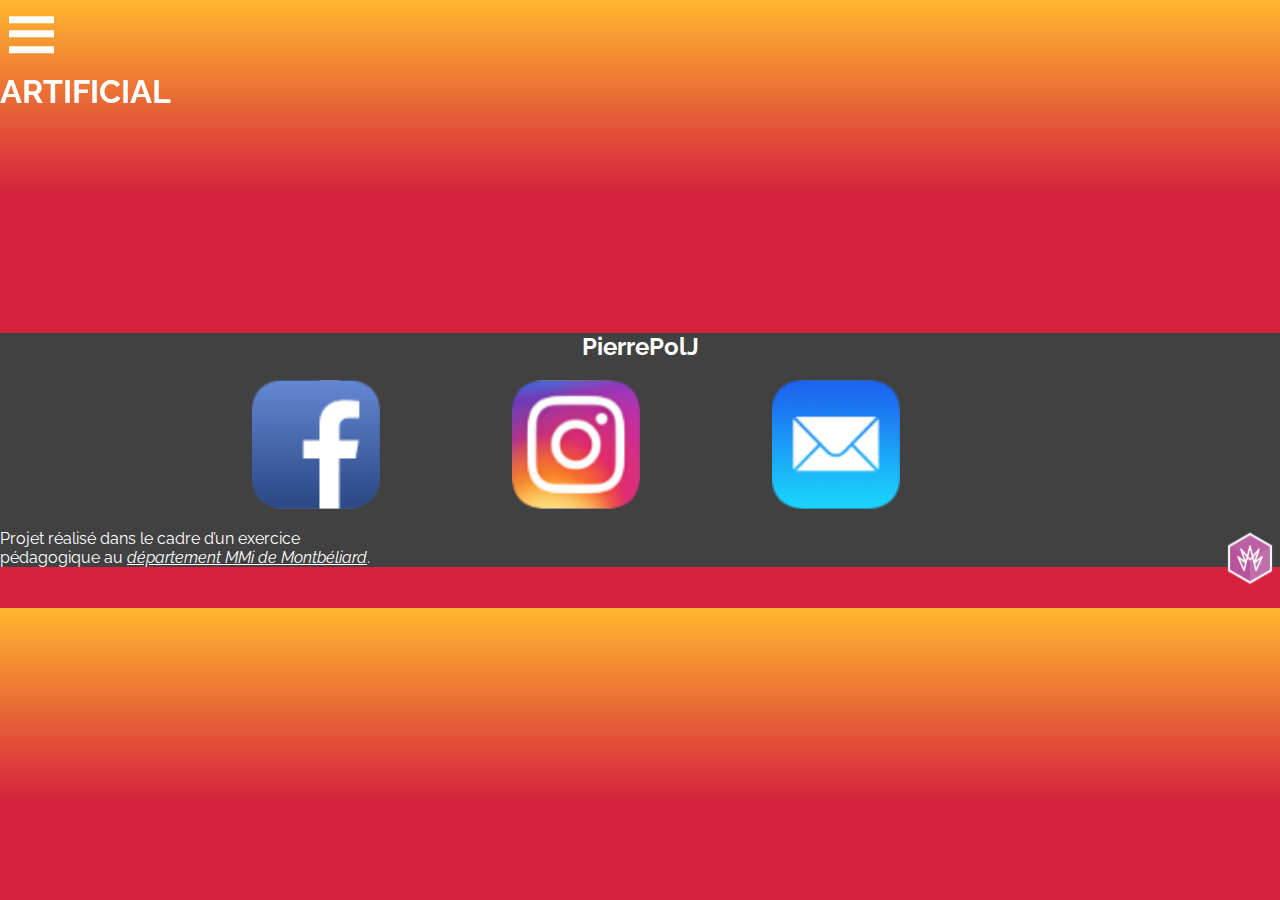
==== index.html @ 34f53326 "Jour 1 (+Footer)" ====
<!DOCTYPE html>
<html lang="fr">
<head>
    <meta charset="UTF-8">
    <meta http-equiv="X-UA-Compatible" content="IE=edge">
    <meta name="viewport" content="width=device-width, initial-scale=1.0">

    <link rel="stylesheet" href="./src/css/style.css">

    <title>ARTIFICIAL</title>
</head>

<body class="index">
    
<header>

    <p style="float:left"> <img src="./public/icon/Menu-Button.svg" alt="Boutton menu Hamburger" class="header_button_menu"> </p>
    <h1 class="header_titre header_titre_index"> ARTIFICIAL </h1>

</header>

<main>
    <br>
    <br>
    <br>
    <br>
    <br>
    <br>
    <br>
    <br>
    <br>
    <br>
    <br>
    <br>
    <br>
    <br>
    <br>
    <br>
    <br>
</main>


<footer>

    <h2 class="footer_name">PierrePolJ</h2>

    <div class="footer_icons">
        <a href="https://www.facebook.com/"><img src="./public/icon/Icone Facebook.svg" alt="Icone Facebook" class="footer_icons_element"></a>
        <a href="mailto:marwinrdgs.pro@gmail.com"><img src="./public/icon/Icon Instagram.svg" alt="Icone Instagram" class="footer_icons_element"></a>
        <a href="https://www.instagram.com/"><img src="./public/icon/Icone Mail.svg" alt="Icone Mail" class="footer_icons_element"></a>
    </div>

    <p style="float:right"><a href="http://mmimontbeliard.com/" target="_blank"><img src="./public/icon/LogoMMi.svg" alt="Logo MMI"></a></p>
    <p class="footer_ML">Projet réalisé dans le cadre d’un exercice <br> pédagogique au <a href="http://mmimontbeliard.com/" target="_blank"><em>département MMi de Montbéliard</em></a>.</p>

</footer>

</body>

</html>
---- src/css/style.css ----
/* Foots */
@import url('https://fonts.googleapis.com/css2?family=Josefin+Sans:ital,wght@0,100;0,200;0,300;0,400;0,500;0,600;0,700;1,100;1,200;1,300;1,400;1,500;1,600;1,700&family=Raleway:ital,wght@0,100;0,200;0,300;0,400;0,500;0,600;0,700;0,800;0,900;1,100;1,200;1,300;1,400;1,500;1,600;1,700;1,800&display=swap');

/* Bases */
@import url("./bases/main.css");
@import url("./bases/media.css");
@import url("./bases/menu.css");

/* Components */
@import url("./components/buttons.css");

/* Layout */
@import url("./layout/footer.css");
@import url("./layout/header.css");

/* Pages */
@import url("./pages/articles.css");
@import url("./pages/index.css");

/* Utils */
@import url("./utils/variables.css");

/* Vendors */
@import url("./vendors/normalize.css");
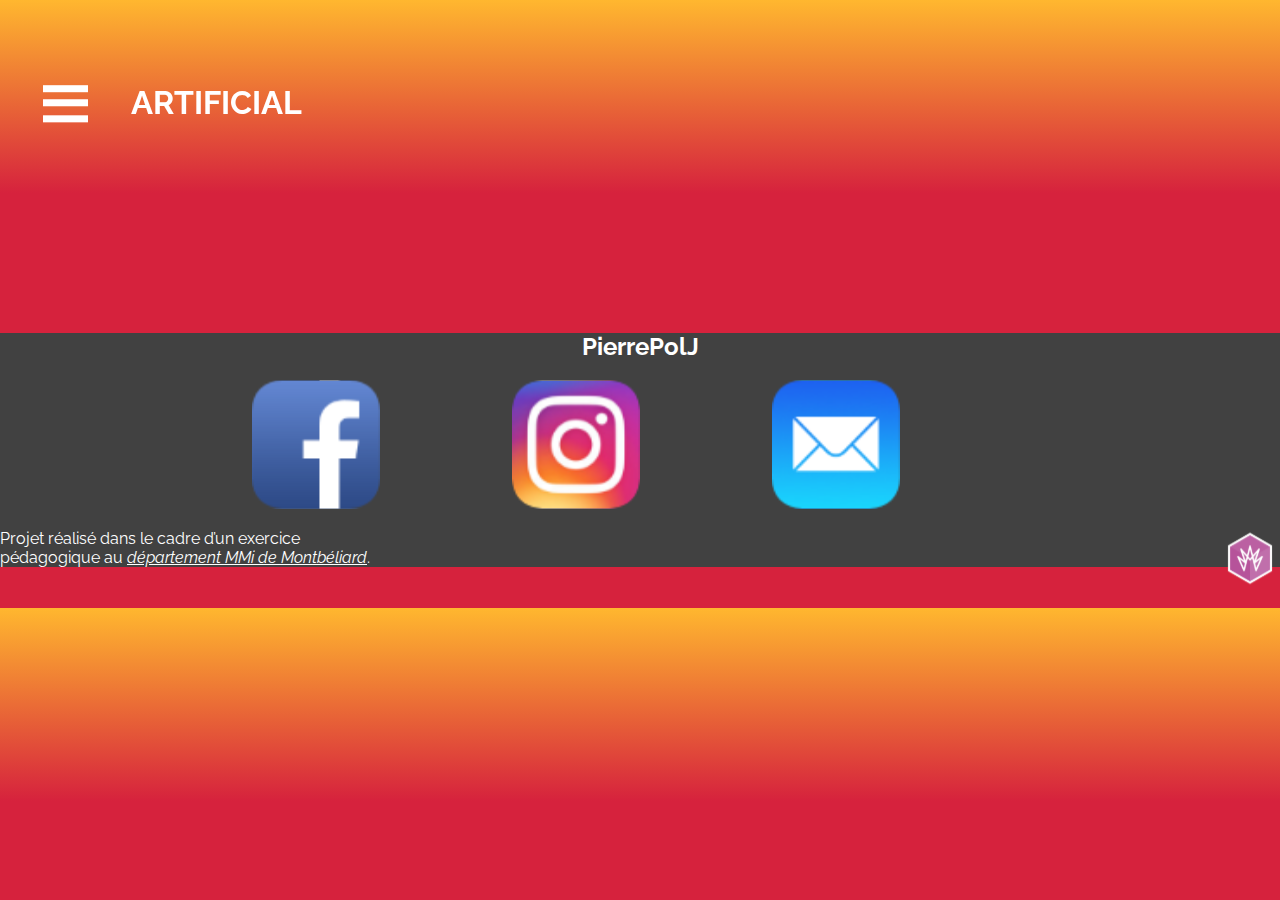
==== commit 8d17bd17: "Mardi matin (+header)" ====
--- a/index.html
+++ b/index.html
@@ -14,7 +14,7 @@
     
 <header>
 
-    <p style="float:left"> <img src="./public/icon/Menu-Button.svg" alt="Boutton menu Hamburger" class="header_button_menu"> </p>
+    <img src="./public/icon/Menu-Button.svg" alt="Boutton menu Hamburger" class="header_button_menu">
     <h1 class="header_titre header_titre_index"> ARTIFICIAL </h1>
 
 </header>
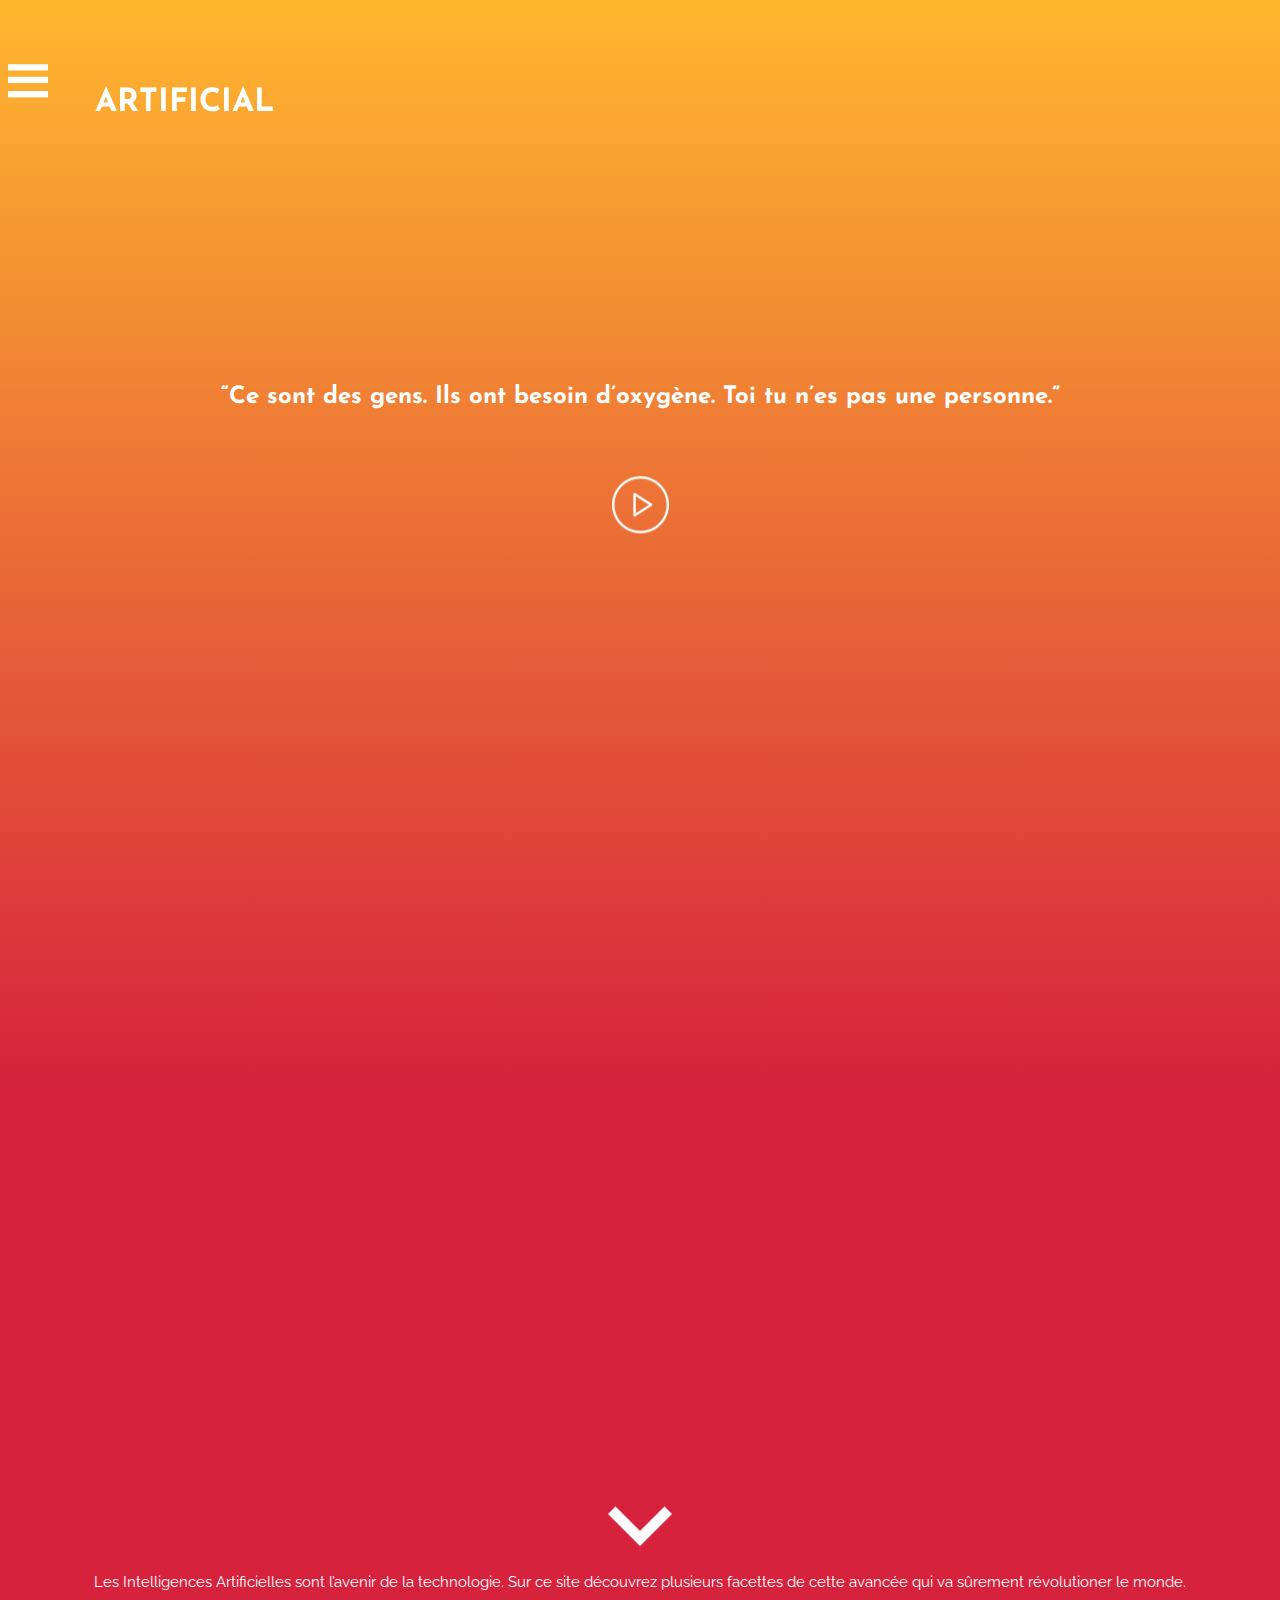
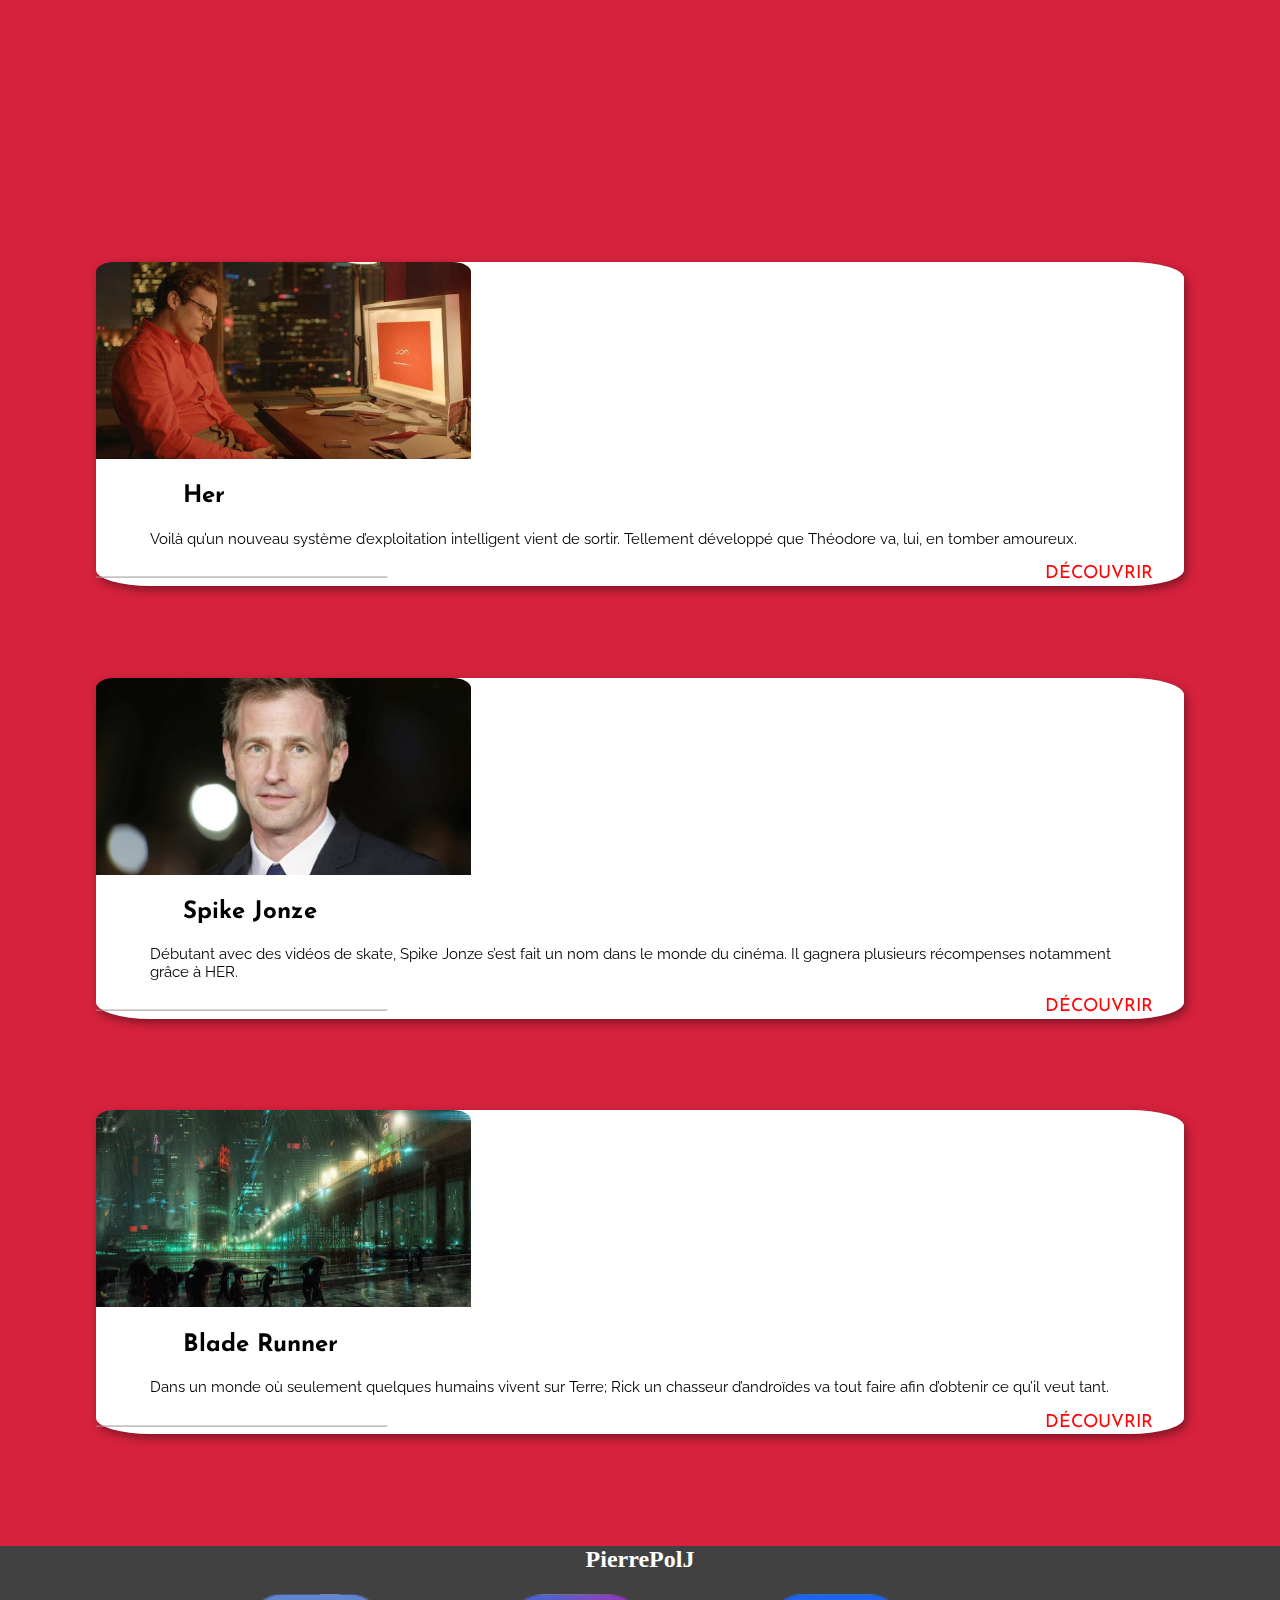
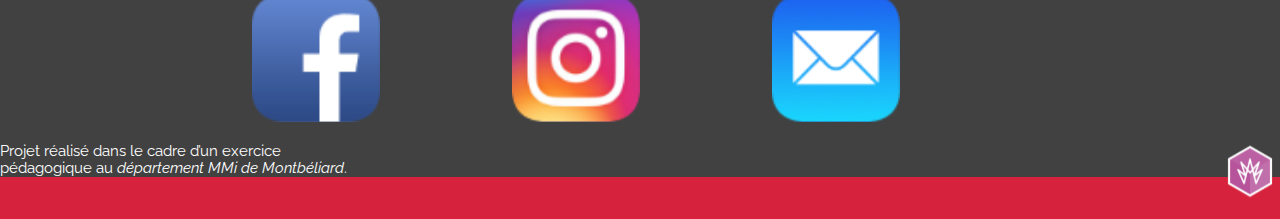
==== commit 5905076e: "Mardi Matin (+accueil = menu, cards)" ====
--- a/index.html
+++ b/index.html
@@ -14,29 +14,92 @@
     
 <header>
 
-    <img src="./public/icon/Menu-Button.svg" alt="Boutton menu Hamburger" class="header_button_menu">
-    <h1 class="header_titre header_titre_index"> ARTIFICIAL </h1>
+    <nav>
+    
+        <img src="./public/icon/Menu-Button.svg" alt="Boutton menu Hamburger" class="header_button_menu" id="toggleIcon" onclick="menuToggle()">
+        <img src="./public/icon/Menu-Button.svg" alt="Boutton menu Hamburger" class="header_button_menu2">
+        
+        <div id="menu-overlay" class="nav">
+            <ul class="menu_ul">
+                <div class="menu_li menu_liens"> <img src="./public/icon/cross.svg" id="toggleIcon" onclick="menuToggle()" class="menu-cross"> </div>
+                <li class="menu_li"><a href="./article1_her.html" class="menu_liens">Her</a></li>
+                <li class="menu_li"><a href="./article2 _Spike-Jonze.html" class="menu_liens">Spike Jonze</a></li>
+                <li class="menu_li"><a href="./article3_Blade-Runner.html" class="menu_liens">Blade Runner</a></li>
+                <li class="menu_li"><a href="./a_propos.html" class="menu_liens">À Propos</a></li>
+                <li class="menu_li"><a href="./contact.html" class="menu_liens">Contact</a></li>
+                <li class="menu_li"> <a href="./autres_projets.html" class="menu_liens"> Autres Projets</a></li>
+            </ul>
+    
+    
+            <script type="text/javascript">
+                function menuToggle(){
+                    var nav = document.getElementById('menu-overlay');
+                    nav.classList.toggle('active');
+    
+                    var nav = document.getElementById('toggleIcon');
+                    nav.classList.toggle('active');
+                    }
+            </script>
+    
+        </div>
+    </nav>
+
+    
+    <h1 class="header_titre header_titre_index"><a href="./index.html"> ARTIFICIAL </a></h1>
 
 </header>
 
 <main>
-    <br>
-    <br>
-    <br>
-    <br>
-    <br>
-    <br>
-    <br>
-    <br>
-    <br>
-    <br>
-    <br>
-    <br>
-    <br>
-    <br>
-    <br>
-    <br>
-    <br>
+
+    <h2 class="index_citation">“Ce sont des gens. Ils ont besoin d’oxygène. Toi tu n’es pas une personne.”</h2>
+
+    <img src="./public/icon/play.svg" alt="Boutton Play" class="play_button">
+
+
+    <img src="./public/icon/arrow_bottom.svg" alt="Flèche" class="arrow_bottom">
+
+    <p class="pitch-site">Les Intelligences Artificielles sont l’avenir de la technologie. Sur ce site découvrez plusieurs facettes de cette avancée qui va sûrement révolutioner le monde.</p>
+
+
+    <div class="card_index">
+        <img src="./public/img/article1_miniature.png" class="card_miniature">
+        
+        <h2 class="card_index_title">Her</h2>
+
+        <p class="card_index_contenu">Voilà qu’un nouveau système d’exploitation intelligent vient de sortir. Tellement développé que Théodore va, lui, en tomber amoureux.</p>
+
+            <img src="./public/icon/Line.svg" class="card_line">
+            <a href="./article1_her.html"><button class="card_button card_button_index">DÉCOUVRIR</button></a>
+    </div>
+
+<br><br><br><br><br>
+
+<div class="card_index">
+    <img src="./public/img/article2_miniature.png" class="card_miniature">
+    
+    <h2 class="card_index_title">Spike Jonze</h2>
+
+    <p class="card_index_contenu">Débutant avec des vidéos de skate, Spike Jonze s’est fait un nom dans le monde du cinéma. Il gagnera plusieurs récompenses notamment grâce à HER.</p>
+
+        <img src="./public/icon/Line.svg" class="card_line">
+        <a href="./article2 _Spike-Jonze.html"><button class="card_button card_button_index">DÉCOUVRIR</button></a>
+</div>
+
+<br><br><br><br><br>
+
+<div class="card_index">
+    <img src="./public/img/article3_miniature.png" class="card_miniature">
+    
+    <h2 class="card_index_title">Blade Runner</h2>
+
+    <p class="card_index_contenu">Dans un monde où seulement quelques humains vivent sur Terre; Rick un chasseur d’androïdes va tout faire afin d’obtenir ce qu’il veut tant.</p>
+
+        <img src="./public/icon/Line.svg" class="card_line">
+        <a href="./article3_Blade-Runner.html"><button class="card_button card_button_index">DÉCOUVRIR</button></a>
+</div>
+
+<br><br><br><br><br>
+
 </main>
 
 
--- a/src/css/style.css
+++ b/src/css/style.css
@@ -8,6 +8,7 @@
 
 /* Components */
 @import url("./components/buttons.css");
+@import url("./components/cards.css");
 
 /* Layout */
 @import url("./layout/footer.css");
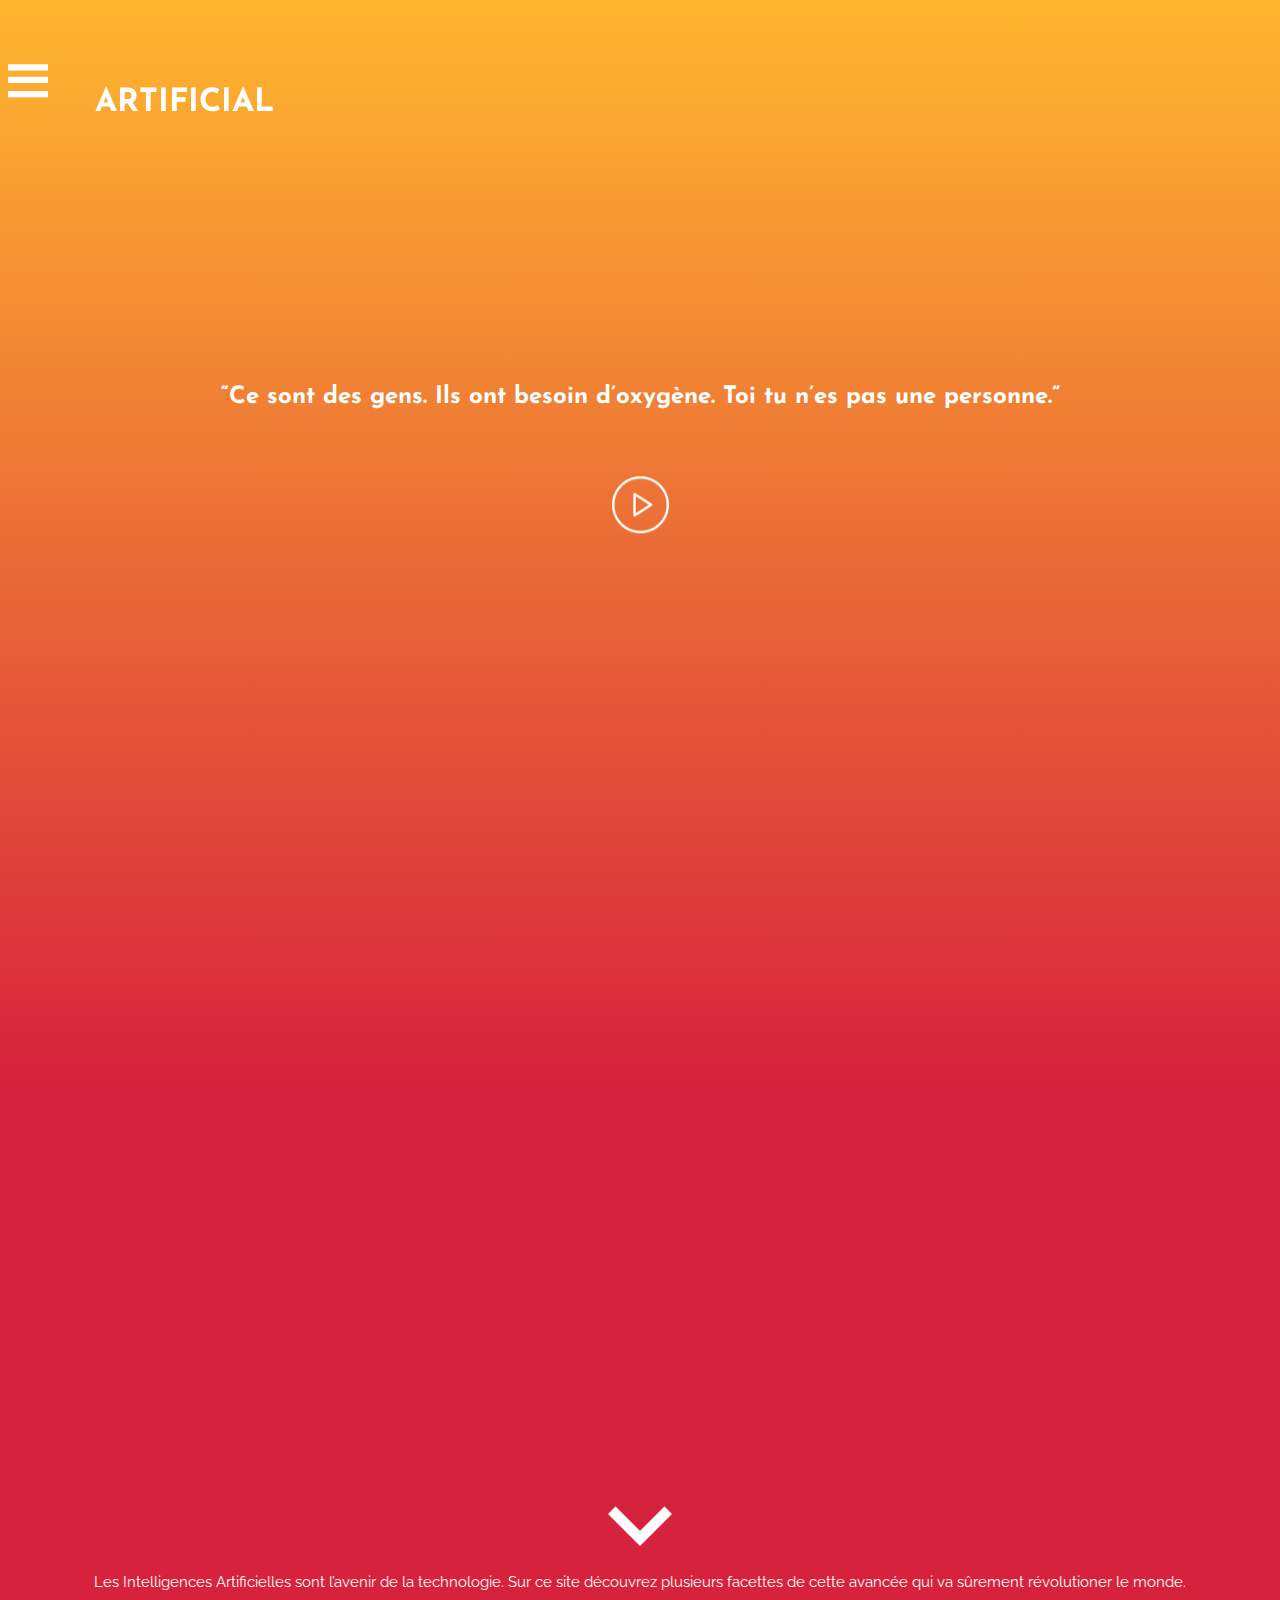
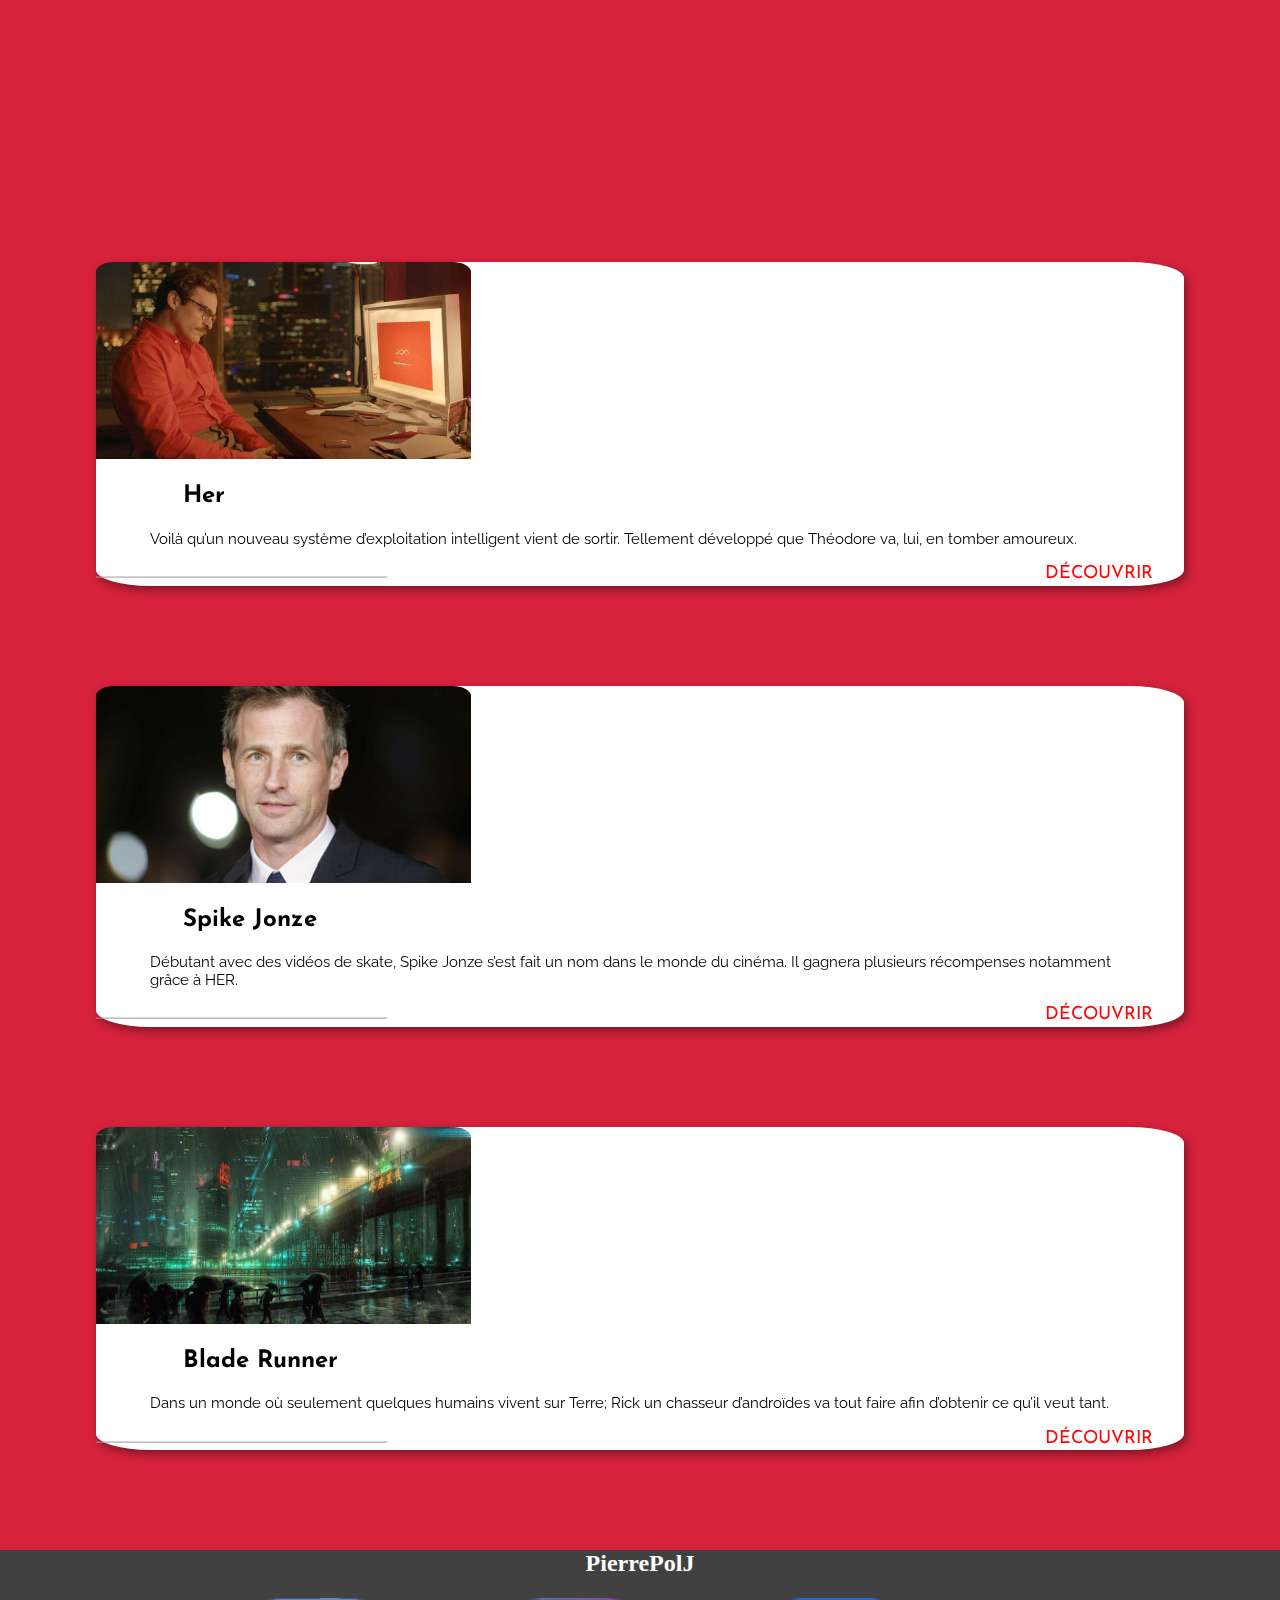
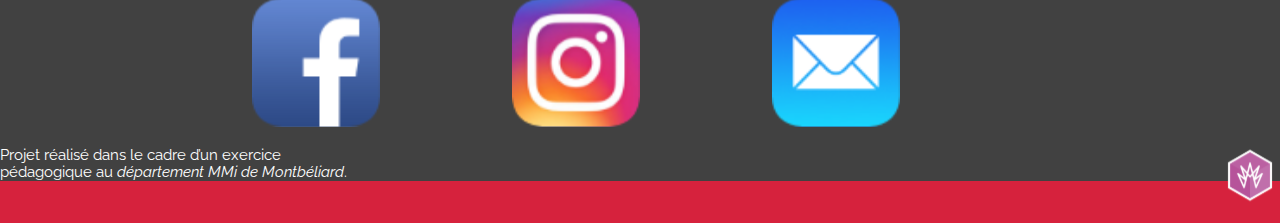
==== commit a4150bda: "Mercredi matin (+ article 2 commit + changement image fais)" ====
--- a/index.html
+++ b/index.html
@@ -22,6 +22,7 @@
         <div id="menu-overlay" class="nav">
             <ul class="menu_ul">
                 <div class="menu_li menu_liens"> <img src="./public/icon/cross.svg" id="toggleIcon" onclick="menuToggle()" class="menu-cross"> </div>
+                <li class="menu_li"><a href="./index.html" class="menu_liens">Accueil</a></li>
                 <li class="menu_li"><a href="./article1_her.html" class="menu_liens">Her</a></li>
                 <li class="menu_li"><a href="./article2 _Spike-Jonze.html" class="menu_liens">Spike Jonze</a></li>
                 <li class="menu_li"><a href="./article3_Blade-Runner.html" class="menu_liens">Blade Runner</a></li>
@@ -72,8 +73,6 @@
             <a href="./article1_her.html"><button class="card_button card_button_index">DÉCOUVRIR</button></a>
     </div>
 
-<br><br><br><br><br>
-
 <div class="card_index">
     <img src="./public/img/article2_miniature.png" class="card_miniature">
     
@@ -85,7 +84,6 @@
         <a href="./article2 _Spike-Jonze.html"><button class="card_button card_button_index">DÉCOUVRIR</button></a>
 </div>
 
-<br><br><br><br><br>
 
 <div class="card_index">
     <img src="./public/img/article3_miniature.png" class="card_miniature">
@@ -98,7 +96,6 @@
         <a href="./article3_Blade-Runner.html"><button class="card_button card_button_index">DÉCOUVRIR</button></a>
 </div>
 
-<br><br><br><br><br>
 
 </main>
 
--- a/src/css/style.css
+++ b/src/css/style.css
@@ -17,6 +17,8 @@
 /* Pages */
 @import url("./pages/articles.css");
 @import url("./pages/index.css");
+@import url("./pages/contact.css");
+@import url("./pages/propos.css");
 
 /* Utils */
 @import url("./utils/variables.css");
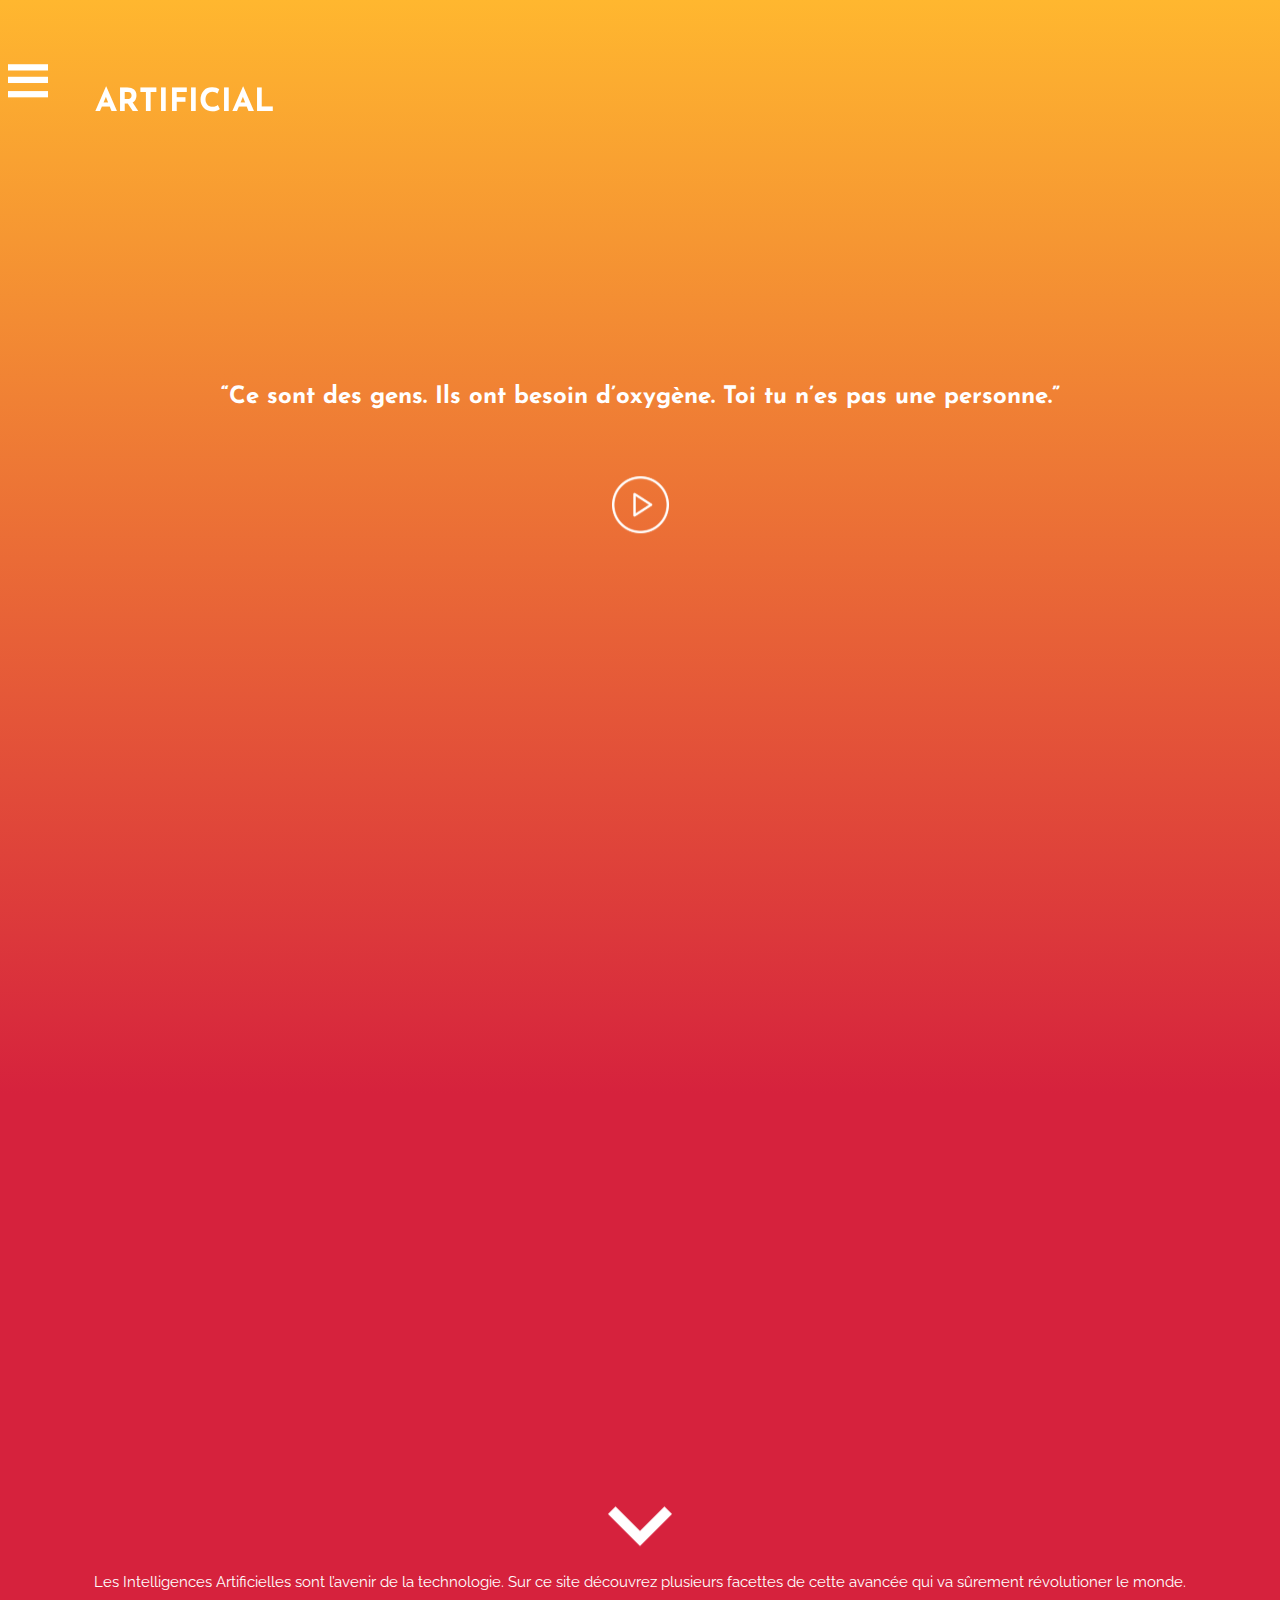
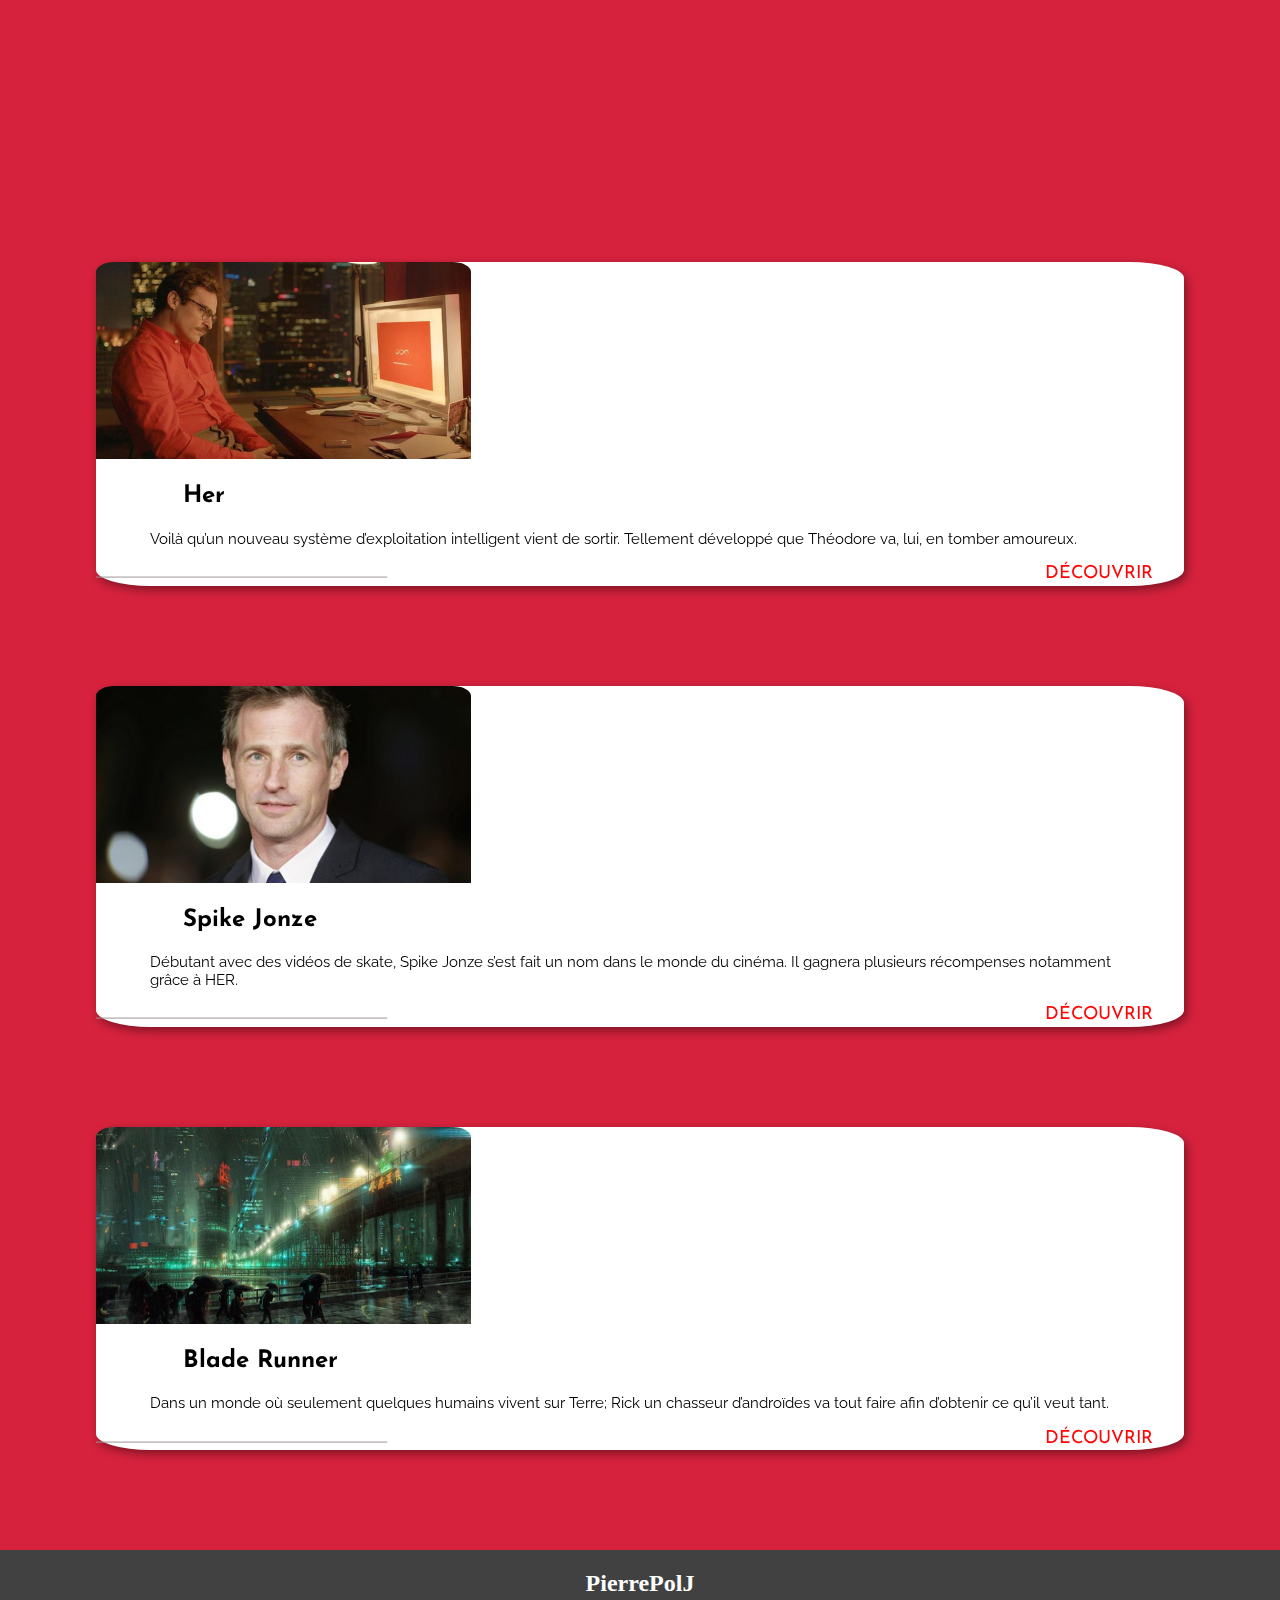
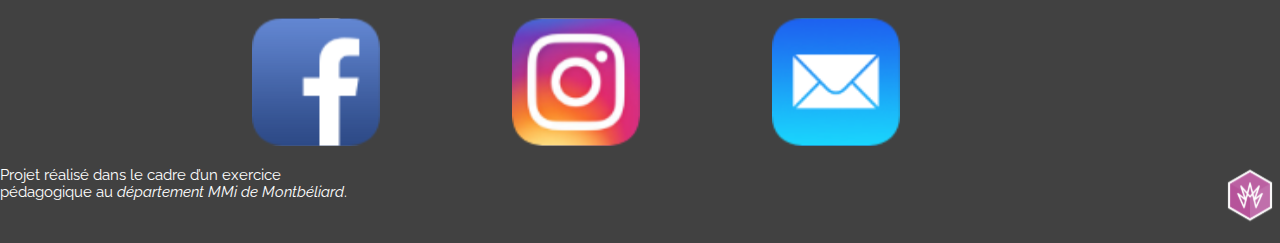
==== commit fb9ee556: "Mercredi après-midi (amélioration carrousel)" ====
--- a/index.html
+++ b/index.html
@@ -57,12 +57,12 @@
     <img src="./public/icon/play.svg" alt="Boutton Play" class="play_button">
 
 
-    <img src="./public/icon/arrow_bottom.svg" alt="Flèche" class="arrow_bottom">
+    <a href="#raccourcis"><img src="./public/icon/arrow_bottom.svg" alt="Flèche" class="arrow_bottom"></a>
 
     <p class="pitch-site">Les Intelligences Artificielles sont l’avenir de la technologie. Sur ce site découvrez plusieurs facettes de cette avancée qui va sûrement révolutioner le monde.</p>
 
 
-    <div class="card_index">
+    <div class="card_index" id="raccourcis">
         <img src="./public/img/article1_miniature.png" class="card_miniature">
         
         <h2 class="card_index_title">Her</h2>
--- a/src/css/style.css
+++ b/src/css/style.css
@@ -19,6 +19,7 @@
 @import url("./pages/index.css");
 @import url("./pages/contact.css");
 @import url("./pages/propos.css");
+@import url("./pages/404.css");
 
 /* Utils */
 @import url("./utils/variables.css");
